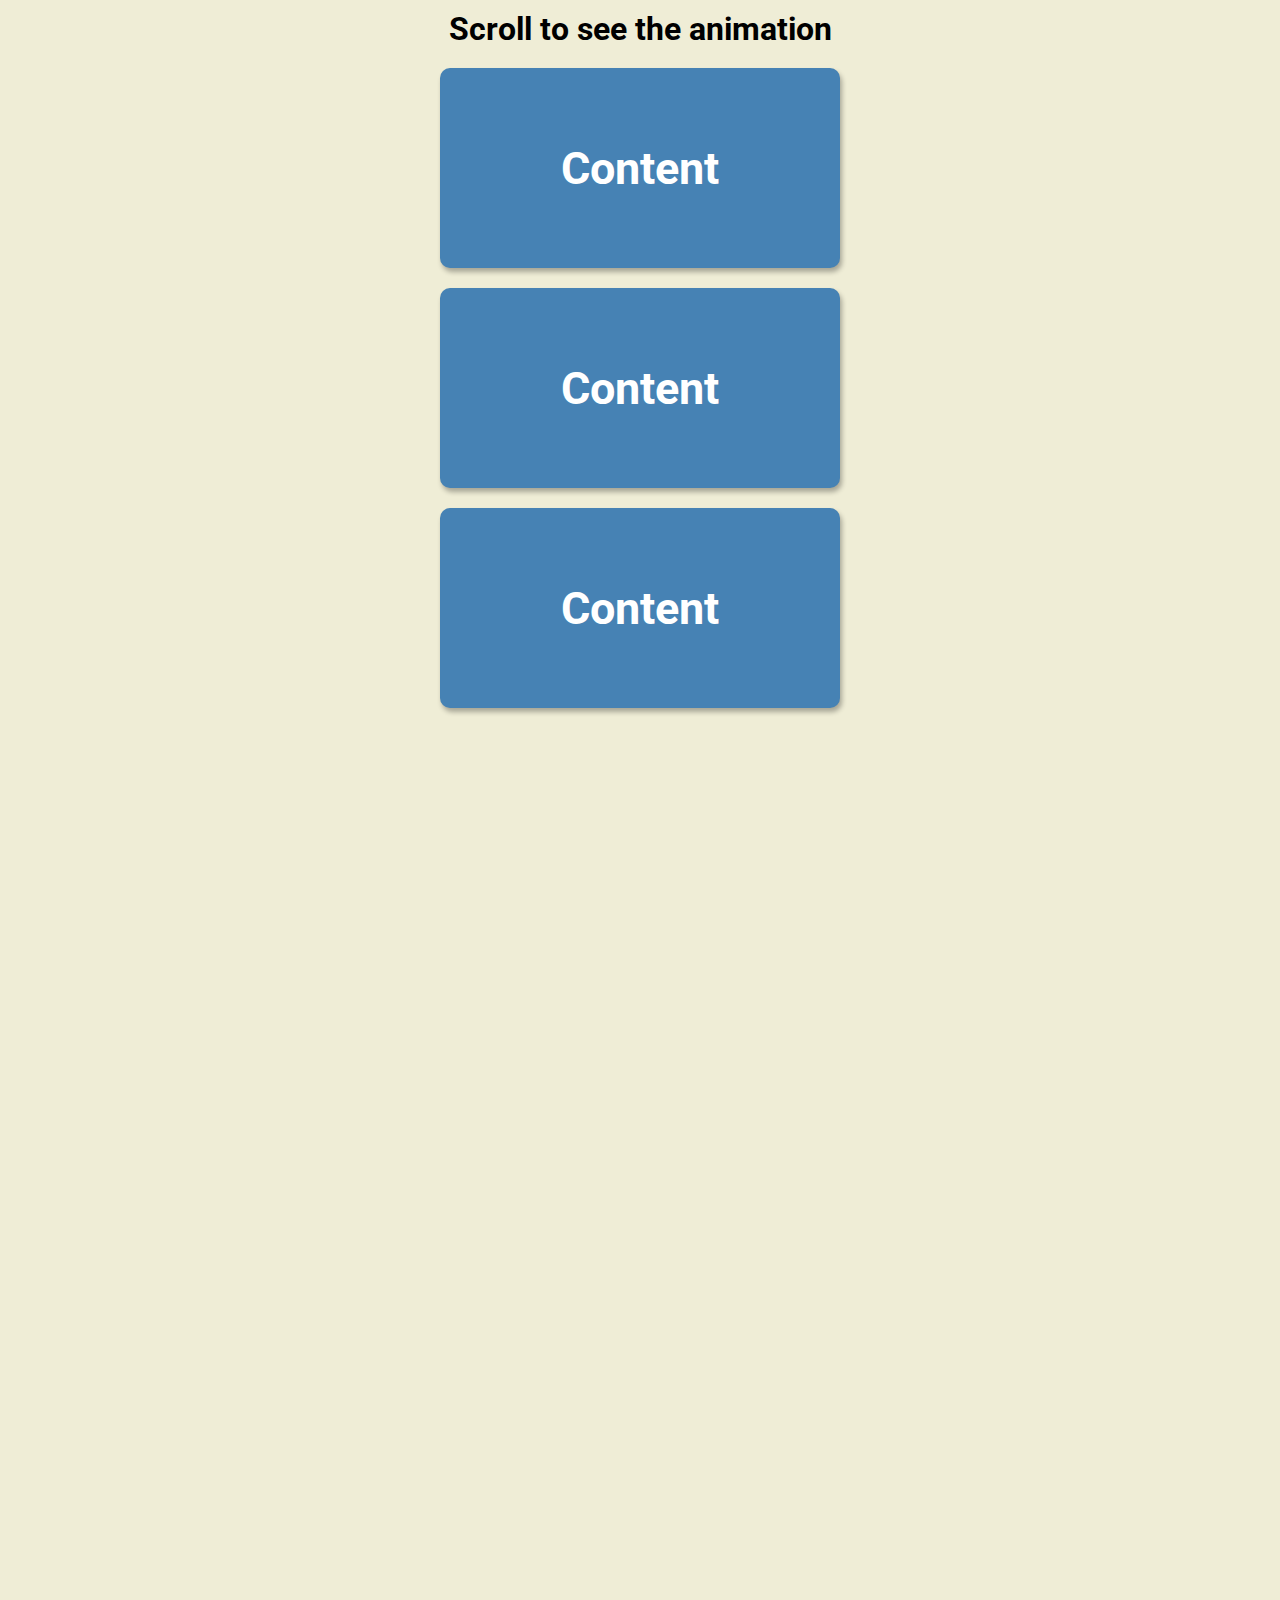
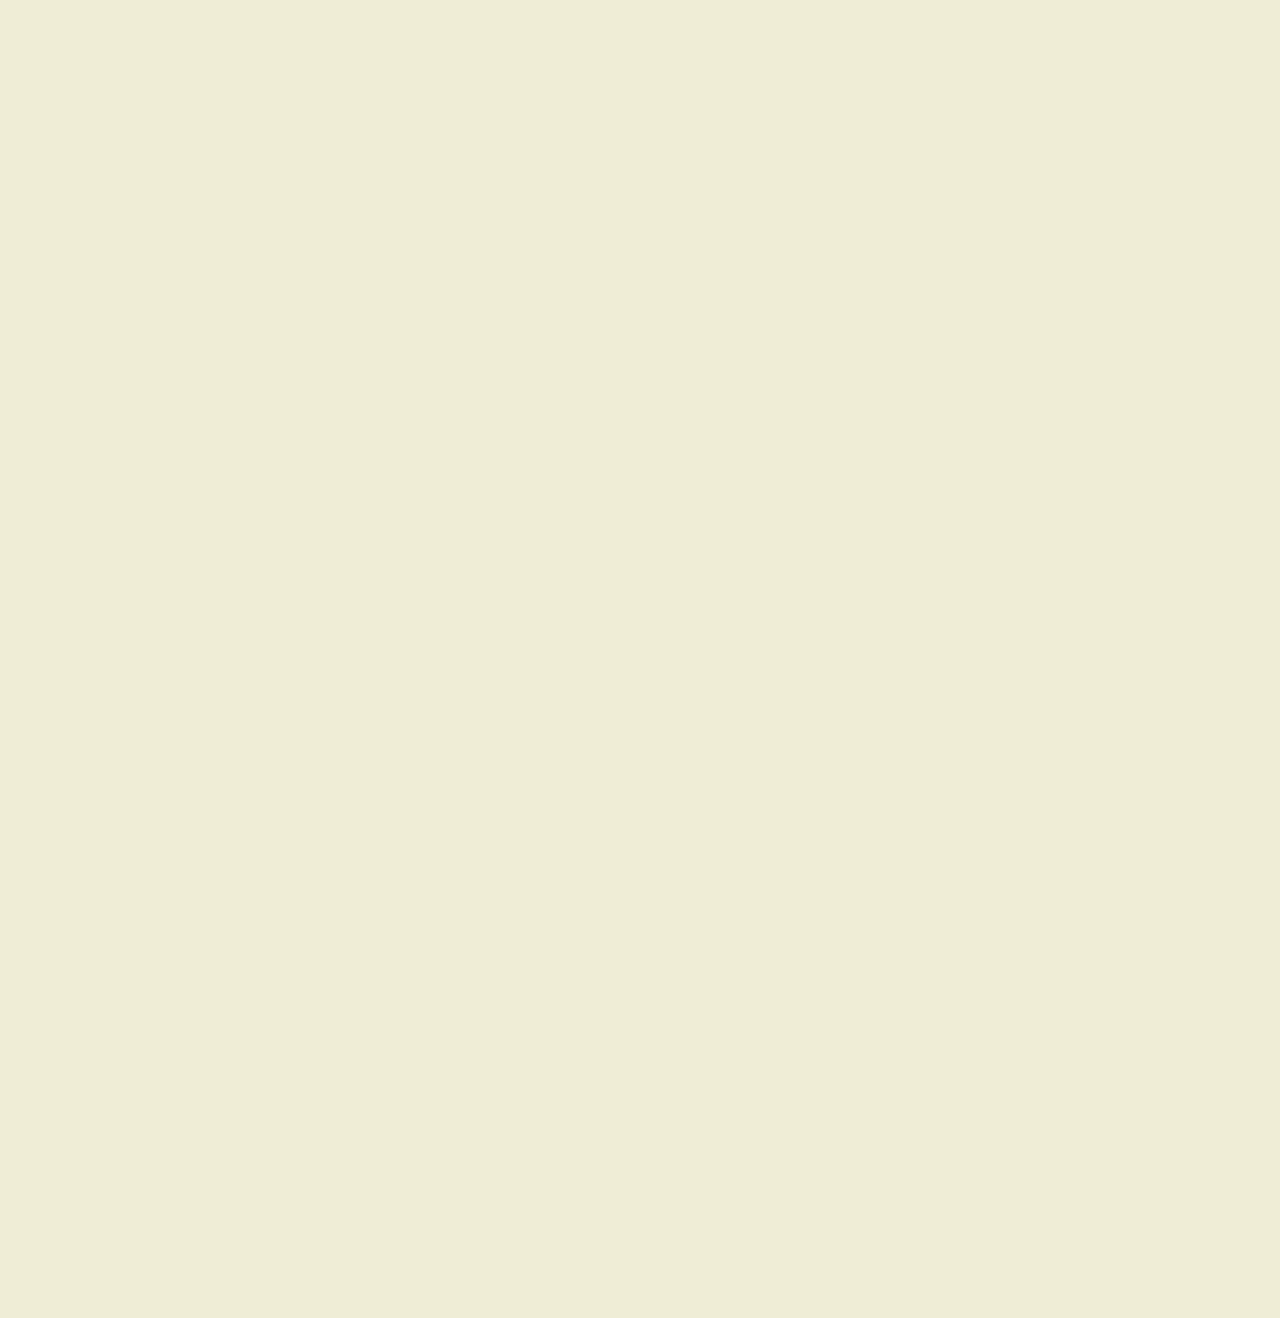
==== scroll-animation/index.html @ a67b6449 "#first" ====
<!DOCTYPE html>
<html lang="en">
  <head>
    <meta charset="UTF-8" />
    <meta name="viewport" content="width=device-width, initial-scale=1.0" />
    <link rel="stylesheet" href="style.css" />
    <title>Scroll Animation</title>
  </head>
  <body>
    <h1>Scroll to see the animation</h1>
    <div class="box"><h2>Content</h2></div>
    <div class="box"><h2>Content</h2></div>
    <div class="box"><h2>Content</h2></div>
    <div class="box"><h2>Content</h2></div>
    <div class="box"><h2>Content</h2></div>
    <div class="box"><h2>Content</h2></div>
    <div class="box"><h2>Content</h2></div>
    <div class="box"><h2>Content</h2></div>
    <div class="box"><h2>Content</h2></div>
    <div class="box"><h2>Content</h2></div>
    <div class="box"><h2>Content</h2></div>
    <div class="box"><h2>Content</h2></div>
    <div class="box"><h2>Content</h2></div>
    <script src="script.js"></script>
  </body>
</html>
---- scroll-animation/style.css ----
@import url('https://fonts.googleapis.com/css2?family=Roboto:wght@400;700&display=swap');

* {
  box-sizing: border-box;
}

body {
  background-color: #efedd6;
  font-family: 'Roboto', sans-serif;
  display: flex;
  flex-direction: column;
  align-items: center;
  justify-content: center;
  margin: 0;
  overflow-x: hidden;
}

h1 {
  margin: 10px;
}

.box {
  background-color: steelblue;
  color: #fff;
  display: flex;
  align-items: center;
  justify-content: center;
  width: 400px;
  height: 200px;
  margin: 10px;
  border-radius: 10px;
  box-shadow: 2px 4px 5px rgba(0, 0, 0, 0.3);
  transform: translateX(400%);
  transition: transform 0.4s ease;
}

.box:nth-of-type(even) {
  transform: translateX(-400%);
}

.box.show {
  transform: translateX(0);
}

.box h2 {
  font-size: 45px;
}
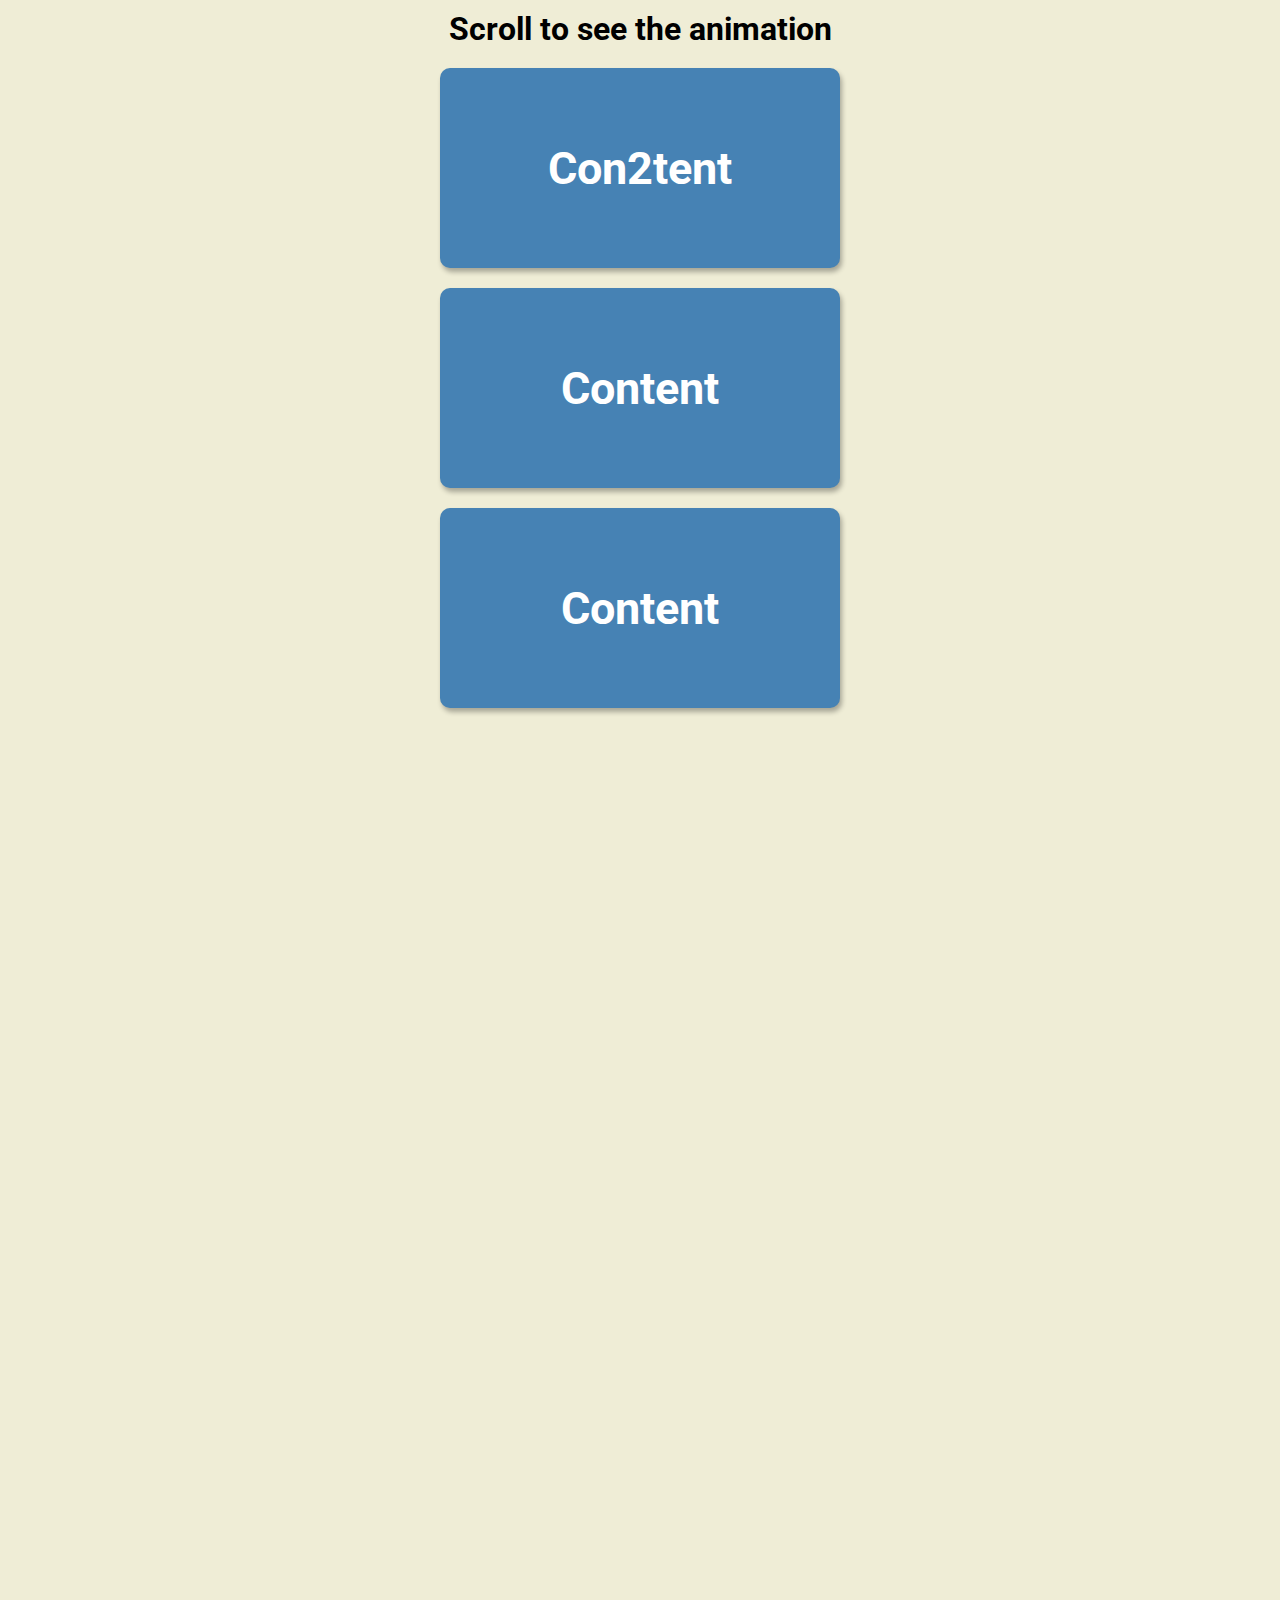
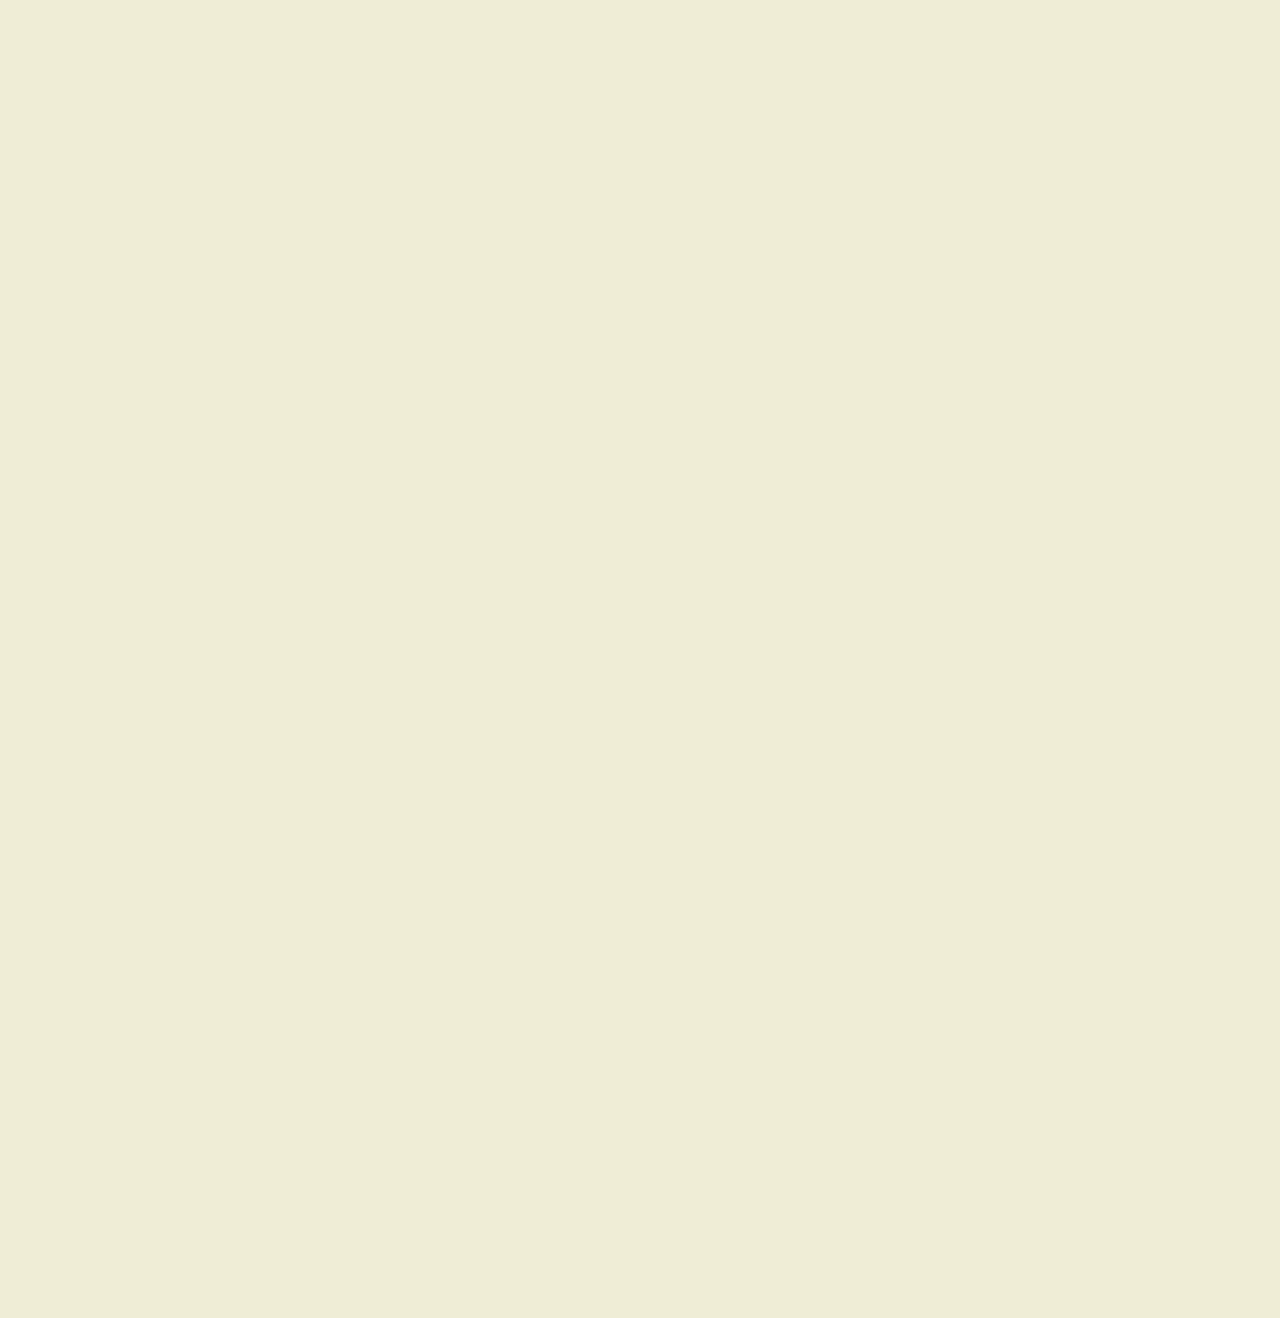
==== commit dbe41b61: "22" ====
--- a/scroll-animation/index.html
+++ b/scroll-animation/index.html
@@ -8,7 +8,7 @@
   </head>
   <body>
     <h1>Scroll to see the animation</h1>
-    <div class="box"><h2>Content</h2></div>
+    <div class="box"><h2>Con2tent</h2></div>
     <div class="box"><h2>Content</h2></div>
     <div class="box"><h2>Content</h2></div>
     <div class="box"><h2>Content</h2></div>
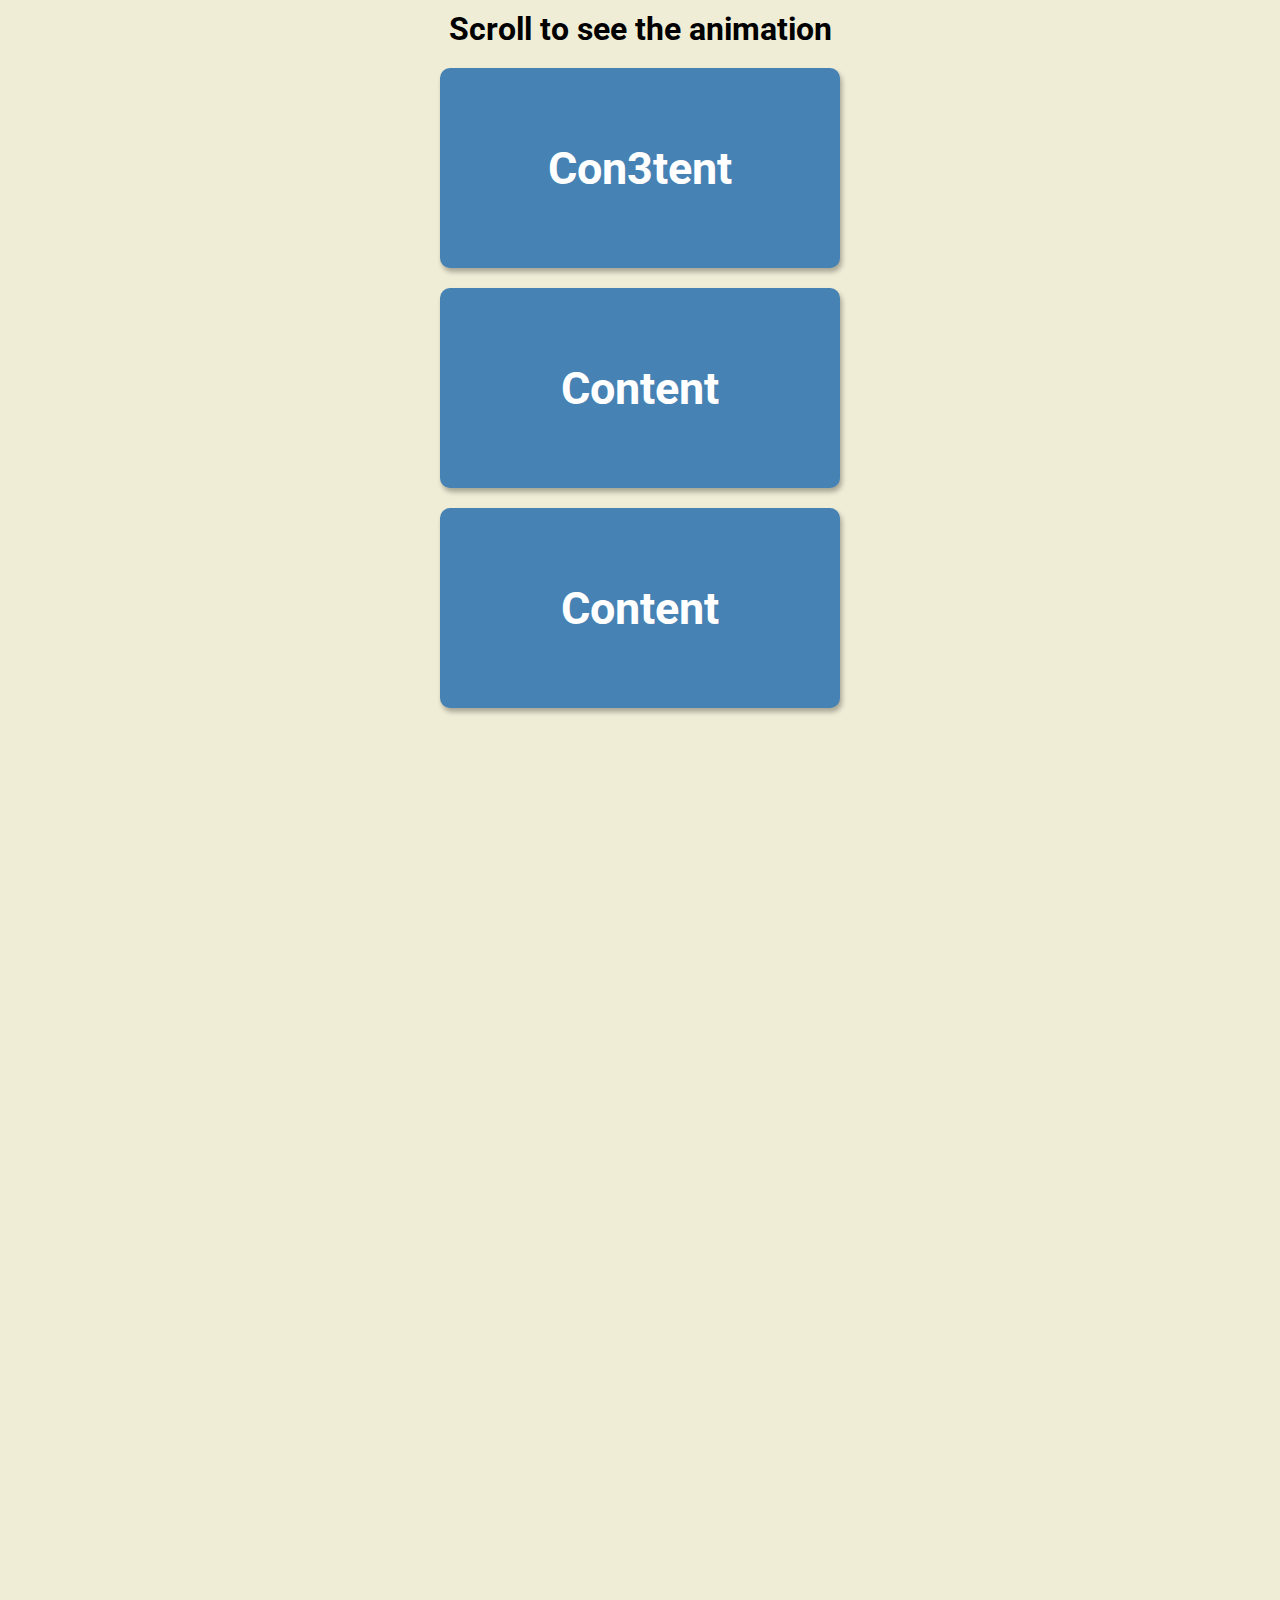
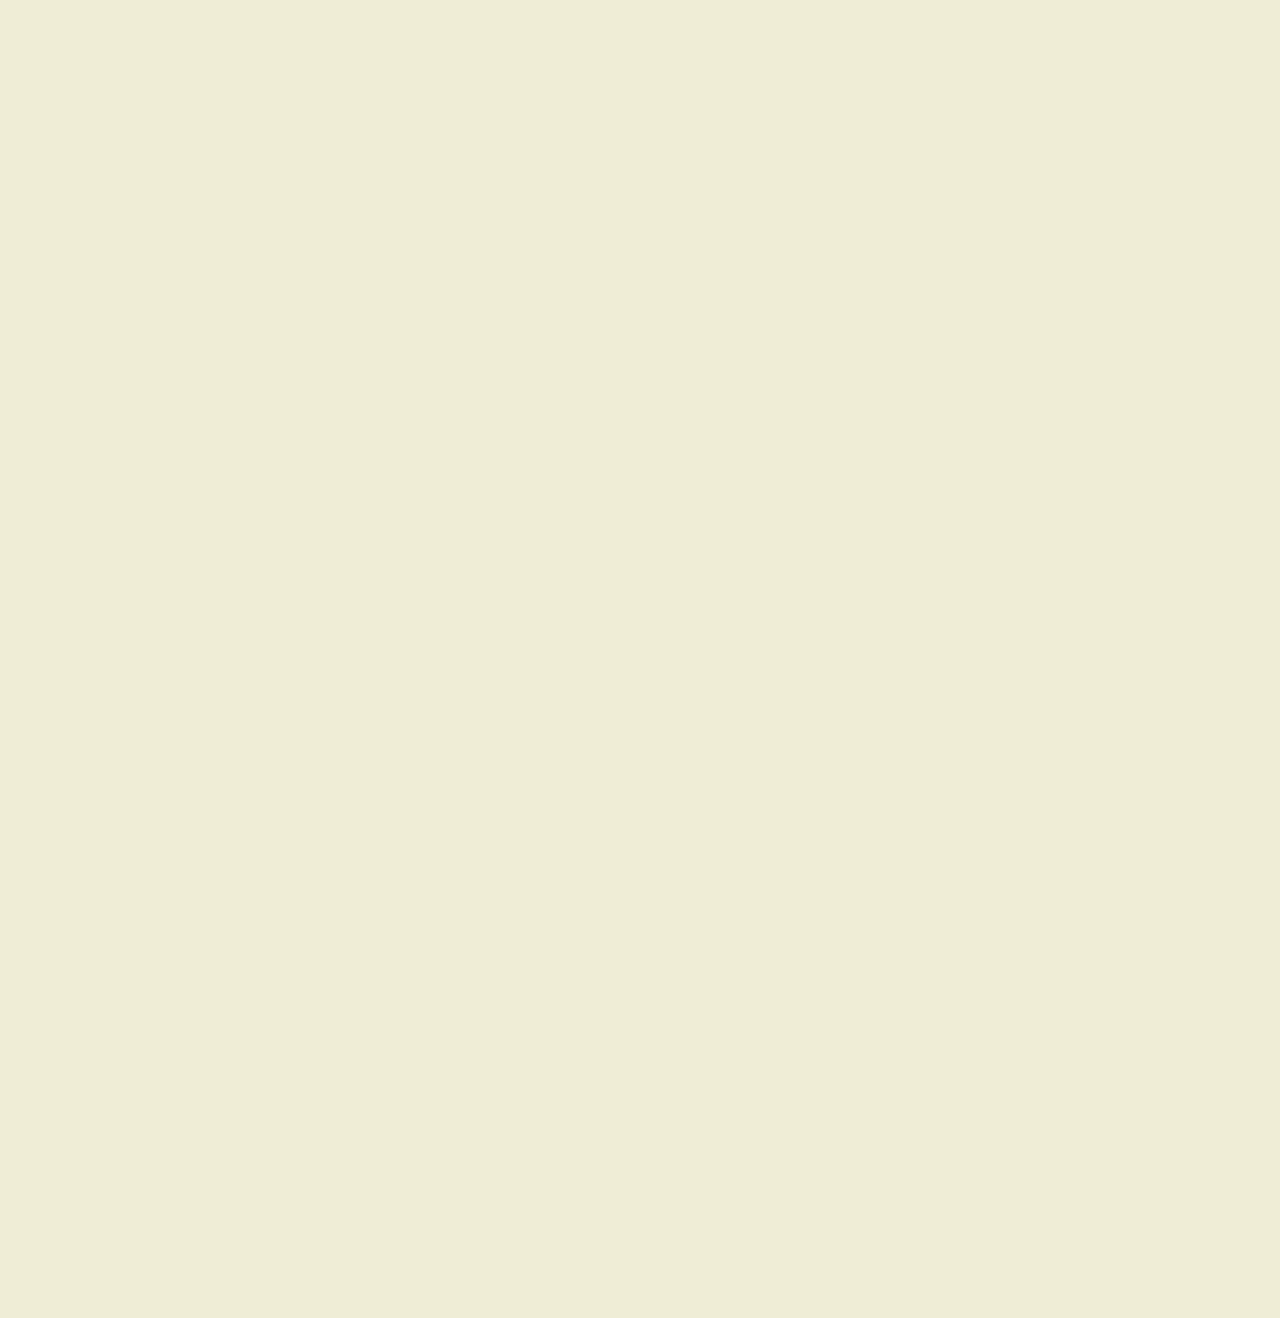
==== commit 0264128c: "333" ====
--- a/scroll-animation/index.html
+++ b/scroll-animation/index.html
@@ -8,7 +8,7 @@
   </head>
   <body>
     <h1>Scroll to see the animation</h1>
-    <div class="box"><h2>Con2tent</h2></div>
+    <div class="box"><h2>Con3tent</h2></div>
     <div class="box"><h2>Content</h2></div>
     <div class="box"><h2>Content</h2></div>
     <div class="box"><h2>Content</h2></div>
